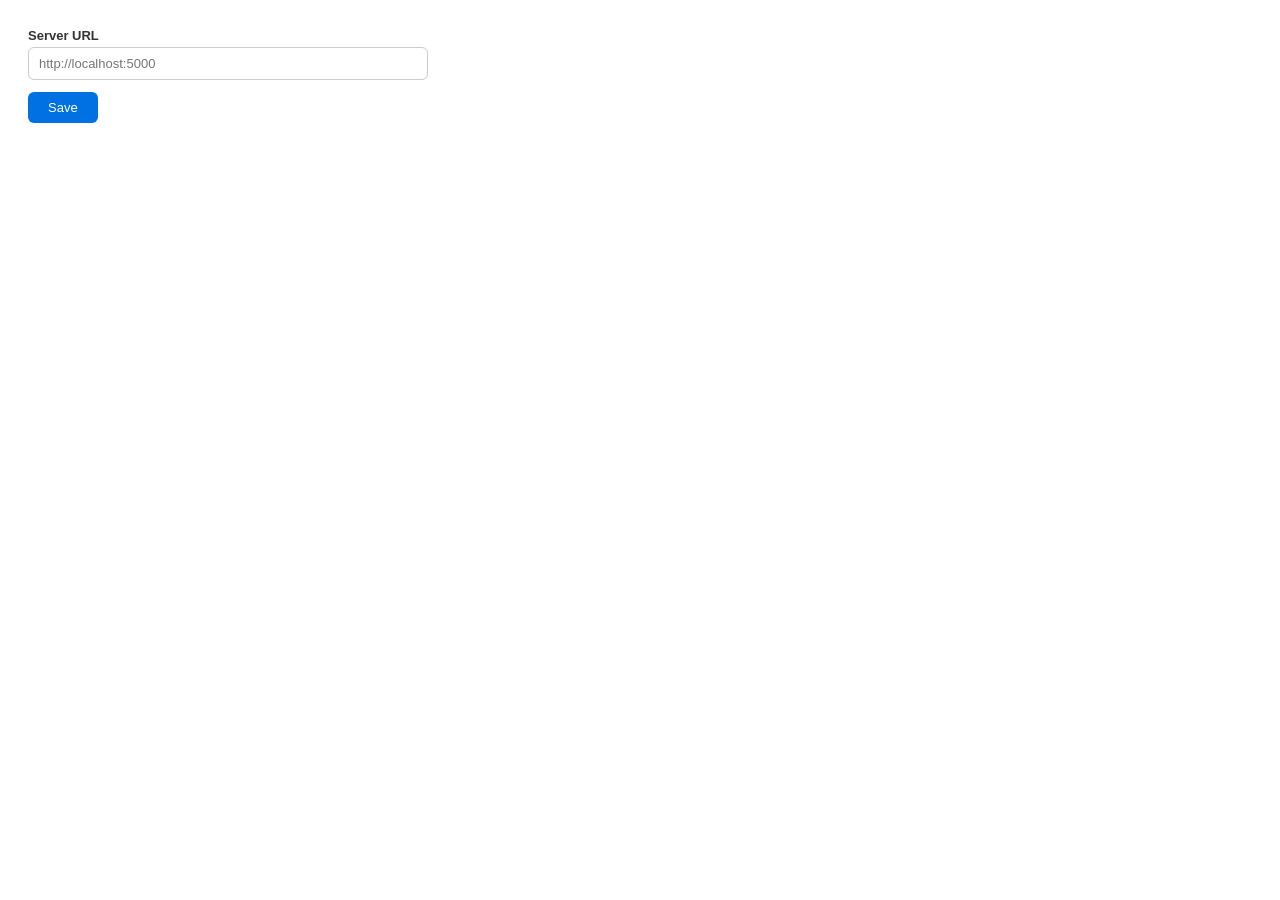
==== extension/options.html @ e105d788 "Add Chrome extension for free-tts Manifest V3 extension with: - Right-click 'Speak this' on any sele" ====
<!DOCTYPE html>
<html>
<head>
  <meta charset="UTF-8">
  <title>free-tts Options</title>
  <style>
    body { font-family: -apple-system, BlinkMacSystemFont, "Segoe UI", Roboto, sans-serif; padding: 20px; max-width: 400px; }
    label { font-size: 13px; font-weight: 600; color: #333; display: block; margin-bottom: 4px; }
    input { width: 100%; padding: 8px 10px; border: 1px solid #ccc; border-radius: 6px; font-size: 13px; box-sizing: border-box; }
    button { margin-top: 12px; padding: 8px 20px; background: #0071e3; color: #fff; border: none; border-radius: 6px; font-size: 13px; cursor: pointer; }
    button:hover { background: #0077ed; }
    .status { margin-top: 8px; font-size: 12px; color: #666; }
  </style>
</head>
<body>
  <label for="serverUrl">Server URL</label>
  <input type="text" id="serverUrl" placeholder="http://localhost:5000">
  <button id="saveBtn">Save</button>
  <div class="status" id="status"></div>
  <script src="options.js"></script>
</body>
</html>
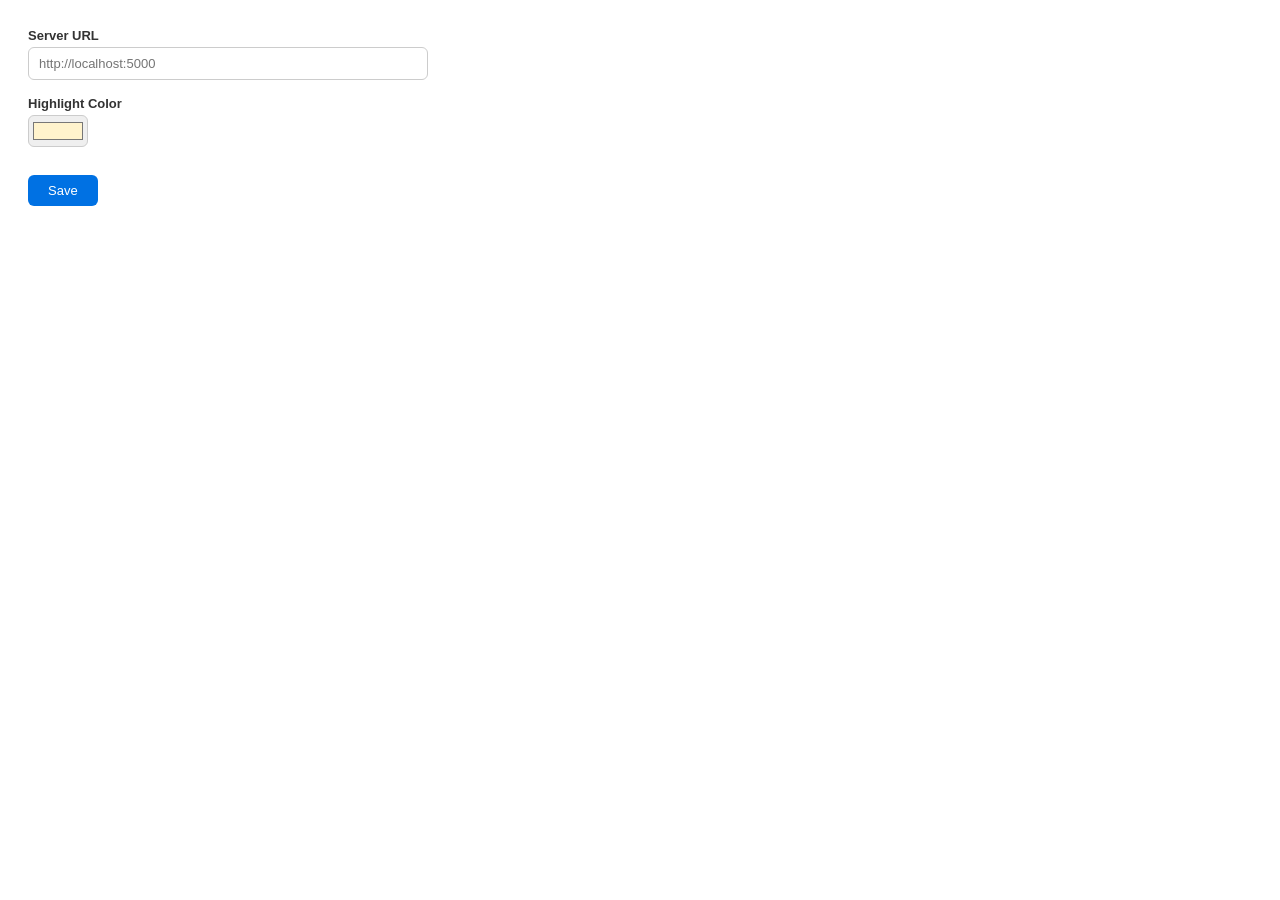
==== commit 54de5918: "Fix sentence highlighting across paragraphs + configurable highlight color Sentence matching now use" ====
--- a/extension/options.html
+++ b/extension/options.html
@@ -6,15 +6,23 @@
   <style>
     body { font-family: -apple-system, BlinkMacSystemFont, "Segoe UI", Roboto, sans-serif; padding: 20px; max-width: 400px; }
     label { font-size: 13px; font-weight: 600; color: #333; display: block; margin-bottom: 4px; }
-    input { width: 100%; padding: 8px 10px; border: 1px solid #ccc; border-radius: 6px; font-size: 13px; box-sizing: border-box; }
+    input[type="text"] { width: 100%; padding: 8px 10px; border: 1px solid #ccc; border-radius: 6px; font-size: 13px; box-sizing: border-box; }
+    input[type="color"] { width: 60px; height: 32px; border: 1px solid #ccc; border-radius: 6px; cursor: pointer; padding: 2px; }
+    .field { margin-bottom: 16px; }
     button { margin-top: 12px; padding: 8px 20px; background: #0071e3; color: #fff; border: none; border-radius: 6px; font-size: 13px; cursor: pointer; }
     button:hover { background: #0077ed; }
     .status { margin-top: 8px; font-size: 12px; color: #666; }
   </style>
 </head>
 <body>
-  <label for="serverUrl">Server URL</label>
-  <input type="text" id="serverUrl" placeholder="http://localhost:5000">
+  <div class="field">
+    <label for="serverUrl">Server URL</label>
+    <input type="text" id="serverUrl" placeholder="http://localhost:5000">
+  </div>
+  <div class="field">
+    <label for="highlightColor">Highlight Color</label>
+    <input type="color" id="highlightColor" value="#fff3cd">
+  </div>
   <button id="saveBtn">Save</button>
   <div class="status" id="status"></div>
   <script src="options.js"></script>
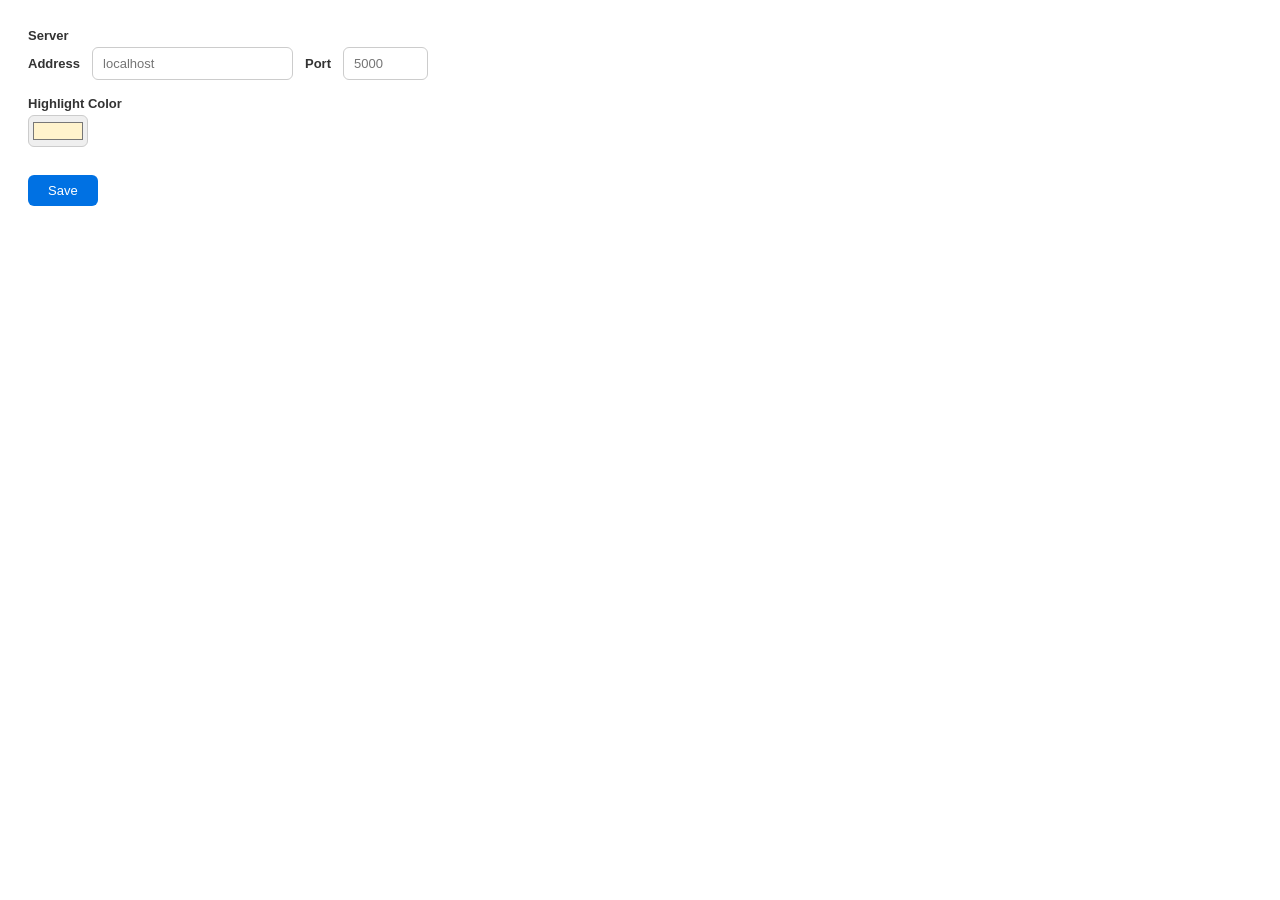
==== commit 7332719c: "Plugin options: separate address + port fields Options page now has Address (hostname) and Port (num" ====
--- a/extension/options.html
+++ b/extension/options.html
@@ -6,9 +6,13 @@
   <style>
     body { font-family: -apple-system, BlinkMacSystemFont, "Segoe UI", Roboto, sans-serif; padding: 20px; max-width: 400px; }
     label { font-size: 13px; font-weight: 600; color: #333; display: block; margin-bottom: 4px; }
-    input[type="text"] { width: 100%; padding: 8px 10px; border: 1px solid #ccc; border-radius: 6px; font-size: 13px; box-sizing: border-box; }
-    input[type="color"] { width: 60px; height: 32px; border: 1px solid #ccc; border-radius: 6px; cursor: pointer; padding: 2px; }
+    input { padding: 8px 10px; border: 1px solid #ccc; border-radius: 6px; font-size: 13px; box-sizing: border-box; }
+    input[type="text"] { width: 100%; }
+    input[type="number"] { width: 100px; }
+    input[type="color"] { width: 60px; height: 32px; cursor: pointer; padding: 2px; }
     .field { margin-bottom: 16px; }
+    .row { display: flex; gap: 12px; align-items: center; }
+    .row label { margin-bottom: 0; white-space: nowrap; }
     button { margin-top: 12px; padding: 8px 20px; background: #0071e3; color: #fff; border: none; border-radius: 6px; font-size: 13px; cursor: pointer; }
     button:hover { background: #0077ed; }
     .status { margin-top: 8px; font-size: 12px; color: #666; }
@@ -16,8 +20,13 @@
 </head>
 <body>
   <div class="field">
-    <label for="serverUrl">Server URL</label>
-    <input type="text" id="serverUrl" placeholder="http://localhost:5000">
+    <label>Server</label>
+    <div class="row">
+      <label for="host">Address</label>
+      <input type="text" id="host" placeholder="localhost">
+      <label for="port">Port</label>
+      <input type="number" id="port" min="1" max="65535" placeholder="5000">
+    </div>
   </div>
   <div class="field">
     <label for="highlightColor">Highlight Color</label>
